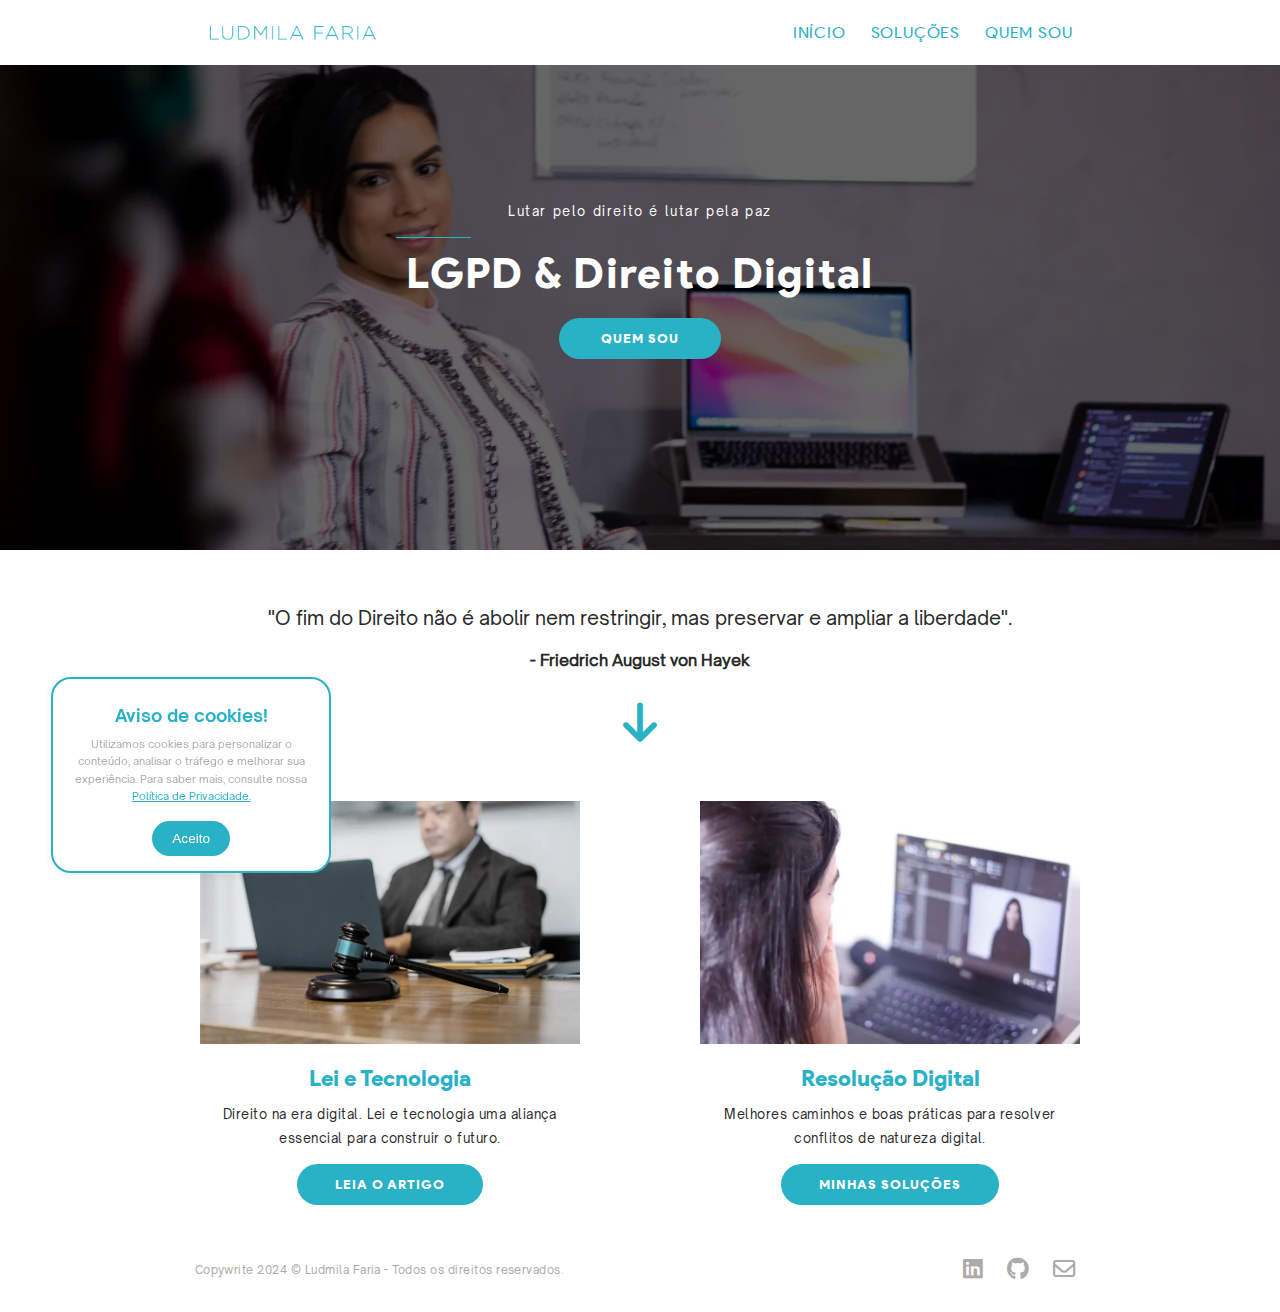
==== index.html @ daa5d390 "initial commit" ====
<!DOCTYPE html>
<html lang="pt-br">
<head>
    <meta charset="UTF-8"> 
    <meta name="viewport" content="width=device-width, initial-scale=1.0">
    <meta http-equiv="X-UA-Compatible"content="ie=edge"> 
    <meta name="description" content="Direito digital com Ludmila Faria">
    <meta name="keywords" content="direito digital, Ludmila Faria, lgpd">
    <meta name="author" content="tulio faria">
    <link rel="shortcut icon" href="assets/img/favcom-advogada-ludmila-faria.svg">
    <link rel="stylesheet" href="assets/css/style.css">
    <title>Ludmila Faria</title>
    <link rel="stylesheet" href="https://cdnjs.cloudflare.com/ajax/libs/font-awesome/6.5.2/css/all.min.css">
</head>

<body>
    <header>
        <nav>
            <div class="header">
                <div class="logo">
                    <a href="https://www.ludmilafaria.com">
                        <img src="assets/img/LOGOB.png" alt="logotipo-naming-ludmilafaria">
                    </a>
                </div>
                <div class="navlinks">
                    <ul>
                        <li><a href="https://www.ludmilafaria.com">INÍCIO</a></li>
                        <li><a href="">SOLUÇÕES</a></li>
                        <li><a href="">QUEM SOU</a></li>
                    </ul>
                </div>
            </div>
        </nav>
        <div class="core">
            <div class="core__banner">
                <p>Lutar pelo direito é lutar pela paz</p>
                <div class="barra-horizontal"></div>
                <h1>LGPD & Direito Digital</h1>
                <div class="core__banner--button">
                    <a href="https://www.google.com" target="_blank">QUEM SOU</a>
                </div>
            </div>
        </div>
    </header>

    <main>
        <div class="phrase">
            <blockquote>"O fim do Direito não é abolir nem restringir, mas preservar e ampliar a liberdade".<br></blockquote>
            <p><strong>- Friedrich August von Hayek</strong></p>
            <i class="fa-solid fa-arrow-down"></i>
        </div>
        
        <article>
            <div class="containerarticle">
                <div class="containerarticle__firstarticle">
                    <img src="assets/img/advogado-direito-digital-lgpd.webp" alt="">
                    <h2>Lei e Tecnologia</h2>
                    <p>Direito na era digital. Lei e tecnologia uma aliança essencial para construir o futuro.</p>
                    <div class="containerarticle__firstarticle--button">
                        <a href="">LEIA O ARTIGO</a>
                    </div>
                </div>
                <div class="containerarticle__secondarticle">
                    <img src="assets/img/ludmila-faria-direito-digital.webp" alt="">
                    <h2>Resolução Digital</h2>
                    <p>Melhores caminhos e boas práticas para resolver conflitos de natureza digital.</p>
                    <div class="containerarticle__firstarticle--button">
                        <a href="">MINHAS SOLUÇÕES</a>
                    </div>
                </div>
            </div>
        </article>
    </main>

    <footer>
        <div class="footer">
            <div class="footer__txt">
                <p>Copywrite 2024 © Ludmila Faria - Todos os direitos reservados.</p>
            </div>
            <div class="footer__icons">
                <a href="https://www.linkedin.com/in/ludmilafariabarbosa/" target="_blank"><i class="fa-brands fa-linkedin"></i></a>
                <a href="https://github.com/tuliofariabarbosa" target="_blank"><i class="fa-brands fa-github"></i></a>
                <a href="mailto:contato@ludmilafaria.com" target="_blank"><i class="fa-regular fa-envelope"></i></a>
            </div>
        </div>
    </footer>
    <div class="cookies" id="cookies">
        <div class="cookies__content">
            <h2>Aviso de cookies!</h2>
            <p>Utilizamos cookies para personalizar o conteúdo, analisar o tráfego e melhorar sua experiência. Para saber mais, consulte nossa <a href="https://www.google.com">Política de Privacidade.</a></p>
            <div class="cookies__content--btn">
                <button onclick="accepted()">Aceito</button>
            </div>
        </div>        
    </div>
    <script src="assets/js/script.js"></script>
</body>
</html>
---- assets/css/style.css ----
/* Remover formatação padrão, zerar css */
*{
    margin:0;
    padding:0;
    box-sizing: border-box;
}

/* barra de rolagem */
::-webkit-scrollbar{
    width: 7px;
}

::-webkit-scrollbar-thumb{
    width: 10px;
    background-color: var(--cor-enfatica);
}

@layer standard-features {
/* Fontes utilizadas */
    @font-face {
        font-family: oso-black;
        src: url(../fonts/OpenSauceOne-Black.ttf) format(truetype);
        font-weight: normal;
        font-style: normal;
    }

    @font-face {
        font-family: oso-medium;
        src: url(../fonts/OpenSauceOne-Medium.ttf) format(truetype);
        font-weight: normal;
        font-style: normal;
    }

    @font-face {
        font-family: oso-bold;
        src: url(../fonts/OpenSauceOne-Bold.ttf) format(truetype);
        font-weight: normal;
        font-style: normal;
    }

    @font-face {
        font-family: oso-regular;
        src: url(../fonts/OpenSauceOne-Regular.ttf) format(truetype);
        font-weight: normal;
        font-style: normal;
    }

    @font-face {
        font-family: oso-light;
        src: url(../fonts/OpenSauceOne-Light.ttf) format(truetype);
        font-weight: normal;
        font-style: normal;
    }

    @font-face {
        font-family: ps-black;
        src: url(../fonts/ProductSans-Black.ttf) format(truetype);
        font-weight: normal;
        font-style: normal;
    }

    @font-face {
        font-family: ps-bold;
        src: url(../fonts/OpenSauceOne-Bold.ttf) format(truetype);
        font-weight: normal;
        font-style: normal;
    }

    @font-face {
        font-family: ps-medium;
        src: url(../fonts/ProductSans-Medium.ttf) format(truetype);
        font-weight: normal;
        font-style: normal;
    }

    @font-face {
        font-family: ps-regular;
        src: url(../fonts/ProductSans-Regular.ttf) format(truetype);
        font-weight: normal;
        font-style: normal;
    }

    @font-face {
        font-family: ps-light;
        src: url(../fonts/ProductSans-Light.ttf) format(truetype);
        font-weight: normal;
        font-style: normal;
    }

    @font-face {
        font-family: ps-thin;
        src: url(../fonts/ProductSans-Thin.ttf) format(truetype);
        font-weight: normal;
        font-style: normal;
    }

    :root{
        --cor-enfatica: #29b1c6;
        --cor-texto: #292929;
        --cor-textosecundaria: #acaaaa;
    }
}

.header{
    display: none;
}
 
.core{
    border: solid;
    max-width: 100%;
    height: 550px;
    text-align: center;
    background: rgba(0, 0, 0, 0.6) url(../img/advogada-lgpd-ludmila.webp);
    background-size: cover;
    background-repeat: no-repeat;
    background-attachment: fixed;
    background-blend-mode: darken;
    background-position: top;
    display: flex;
    justify-content: center;
    align-items: center;
}

.core .core__banner p{
    color: white;
    font-family: oso-regular;
    font-size: 0.8rem;
    letter-spacing: 0.1rem;
}

.barra-horizontal{
    border-bottom: solid 1.7px var(--cor-enfatica);
    width: 75px;
    margin-top: 18px;
    position: relative;
    animation: firstanimation 2.7s infinite;
} 

@keyframes firstanimation{
    0%{
        left: 25px;
        opacity: 0;
    }
    50%{
        opacity: 1;
    }
    100%{
        left: 260px;
    }
}

.core .core__banner h1{
    color: white;
    padding: 10px 10px 30px 10px;
    font-family: ps-black;
    letter-spacing: 0.08rem;
    font-size: 2.1rem;
}

.core__banner a{
    padding: 13px 42px 13px 42px;
    font-family: ps-black;
    letter-spacing: 0.06rem;
    background-color: var(--cor-enfatica) ;
    border: none;
    color: white;
    border-radius: 23px;
    text-decoration: none;
    font-size:0.8rem;  
    cursor: pointer;
}

.core__banner--button:hover{
    transform:scale(1.05,1.05);
    transition: .3s ;   
}

.phrase{
    color: var(--cor-texto);
    font-size: 1.2rem;
    font-family: oso-regular;
    max-width: 460px;
    text-align: center;
    padding: 56px 16px 26px 16px;
    margin: auto;
}

.phrase p{
    padding-top: 20px;
    font-size: 1rem;
}

.phrase i{
    color: var(--cor-enfatica);
    font-size: 45px;
    padding: 30px 0px 30px 0px;
}

.containerarticle{
    display: flex;
    justify-content: center;
    align-items: center;
    flex-direction: column;
    max-width: 100%;
}

.containerarticle__firstarticle{
    text-align: center;
    max-width: 100%;
    display: flex;
    flex-direction: column;
    align-items: center;
    justify-content: center;
    
}

.containerarticle__firstarticle img{
    max-width: 380px;
}

.containerarticle__firstarticle h2{
    color: var(--cor-enfatica);
    font-family: ps-black;
    font-size:1.4rem;
    padding: 20px 5px 5px 5px;
}

.containerarticle__firstarticle p{
    font-family: oso-regular;
    font-size: 0.8rem;
    padding:5px 5px 15px 5px;
    color: var(--cor-texto);
    letter-spacing: 0.03rem; 
    line-height: 1.5rem;
    max-width: 400px;
}

.containerarticle__firstarticle a{
    padding: 13px 38px 13px 38px;
    font-family: ps-black;
    letter-spacing: 0.06rem;
    background-color: var(--cor-enfatica) ;
    border: none;
    color: white;
    border-radius: 23px;
    text-decoration: none;
    font-size:0.8rem;  
    cursor: pointer;
}

.containerarticle__firstarticle--button{
    padding: 10px 10px 50px 10px;
}

.containerarticle__firstarticle--button:hover{
    transform:scale(1.05,1.05);
    transition: .3s ;
}

.containerarticle__secondarticle{
    text-align: center;
    max-width: 100%;
    display: flex;
    flex-direction: column;
    align-items: center;
    justify-content: center;
    padding-top:25px;
}

.containerarticle__secondarticle img{
    max-width: 380px;
}

.containerarticle__secondarticle h2{
    color: var(--cor-enfatica);
    font-family: ps-black;
    font-size:1.4rem;
    padding: 20px 5px 5px 5px;
}

.containerarticle__secondarticle p{
    font-family: oso-regular;
    font-size: 0.8rem;
    padding:5px 5px 15px 5px;
    color: var(--cor-texto);
    letter-spacing: 0.03rem; 
    line-height: 1.5rem;
    max-width: 400px;
}

.containerarticle__secondarticle a{
    padding: 13px 38px 13px 38px;
    font-family: ps-black;
    letter-spacing: 0.06rem;
    background-color: var(--cor-enfatica) ;
    border: none;
    color: white;
    border-radius: 23px;
    text-decoration: none;
    font-size:0.8rem;  
    cursor: pointer;
}

.footer{
    display: flex;
    justify-content: center;
    align-items: center;
    flex-direction: column;
}

.footer__txt{
    font-size: 0.7rem;
    font-family: oso-regular;
    color: var(--cor-textosecundaria) ;
    letter-spacing: 0.03rem;
    padding: 20px 0px 20px 0px;
    text-align: center;
    max-width: 385px;
}

.footer__icons a{
    font-size: 1.4rem;
    color: var(--cor-textosecundaria);
    align-items: center;
    padding: 20px 10px 30px 10px;
}

.footer__icons a i:hover{
    color:var(--cor-enfatica);
    transform:scale(1.18,1.18);
    transition: .2s; 
}

.cookies{
    display: none;
}
.cookies.show{
    display: block;
}

.cookies__content{
    position: fixed;
    bottom:3%;
    left: 4%;
    width: 95%;
    max-width: 280px;
    background: #fff;
    padding: 15px 15px 15px 15px;
    border-radius: 20px;
    box-shadow: 0px 2px 2px 5px rgba(0,0,0,0.02);
    border: solid 2px #29b1c6;
    display: flex;
    flex-direction: column;
    justify-content: center;
    align-items: center;
}

.cookies__content h2{
    margin: 10px 0px;
    font-size: 1.1rem;
    color: var(--cor-enfatica);
    text-align: center;
    font-family: ps-bold;
}

.cookies__content p{
    margin: 0px 0px 15px 0px;
    color: var(--cor-textosecundaria);
    font-size: 0.67rem;
    text-align: center;
    font-family: oso-regular;
    line-height: 1.1rem;
}

.cookies__content p a{
    color: var(--cor-enfatica);
}

.cookies__content--btn button{
    padding: 10px 20px;
    border:none;
    outline: none;
    font-size: 0.85rem;
    border-radius: 20px;
    cursor: pointer;
    color: white;
    background-color: #29b1c6;
}

.cookies__content--btn button:hover{
    transform: scale(0.92);
    transition: 0.2s;
}

/* formato tablet */
@media screen and (min-width: 768px) and (max-width: 1024px){
    .containerarticle{
        flex-direction: row;
        gap: 20px;
    }

    .core{
        background: rgba(0, 0, 0, 0.6) url(../img/lawyer-brasil.webp);
        background-attachment: fixed;
        background-position: top;
        border: none;
    }

    .core .core__banner h1{
        font-size: 2.4rem;
    }

    .containerarticle__secondarticle{
        padding-top: 0px;
    }

    .phrase{
        max-width: 90%;
    }

}

/* formato desktop */
@media screen and (min-width: 1025px) and (max-width: 1440px){
    .header{
        display: flex;
        justify-content:space-around;
        align-items: center;
        height: 65px;
        position: fixed;
        top: 0;
        left: 0;
        width: 100%;
        background-color: white;
        z-index: 1;
    }

    .logo img{
        width: 170px;
        padding-top: 6px;
    }

    .navlinks ul{
        display: flex;
        gap: 25px;
    }

    .navlinks ul li{
        list-style: none;
    }

    .navlinks ul li a{
        text-decoration: none;
        color: var(--cor-enfatica);
        font-family: ps-regular;
        font-size: 1rem;
        letter-spacing: 0.05rem;
        cursor: pointer;
    }
    .navlinks ul li a:hover{
        color:var(--cor-textosecundaria);
        transition: .3s;
    }

    .core{
        background: rgba(0, 0, 0, 0.6) url(../img/lawyer-brasil.webp);
        background-attachment: fixed;
        background-position: top;
        border: none;
    }

    .core .core__banner h1{
        font-size: 2.6rem;
    }

    .phrase{
        max-width: 90%;
    }

    .containerarticle{
        flex-direction: row;
        gap: 100px;
    }
    
    .containerarticle__secondarticle{
        padding-top: 0px;
    }

    .footer{
        flex-direction: row;
        justify-content: space-around;
    }
}

/* widescreen */
@media screen and (min-width: 1441px){
    .core{
        background: rgba(0, 0, 0, 0.6) url(../img/lawyer-brasil.webp);
        background-attachment: fixed;
        background-position: top;
        border: none;
    }

    .core .core__banner h1{
        font-size: 3.3rem;
    }

    @keyframes firstanimation{
        0%{
            left: 90px;
            opacity: 0;
        }
        50%{
            opacity: 1;
        }
        100%{
            left: 390px;
        }
    }

    .containerarticle{
        flex-direction: row;
        gap:80px;
    }
    .containerarticle__secondarticle{
            padding-top: 0px;
        }   

    .phrase{
        max-width: 100%;
        margin-top: 70px;
    }

    .phrase i{
        padding: 90px 10px 90px 10px; 
    }

    .footer{
        padding-top: 50px;
    }
    
}
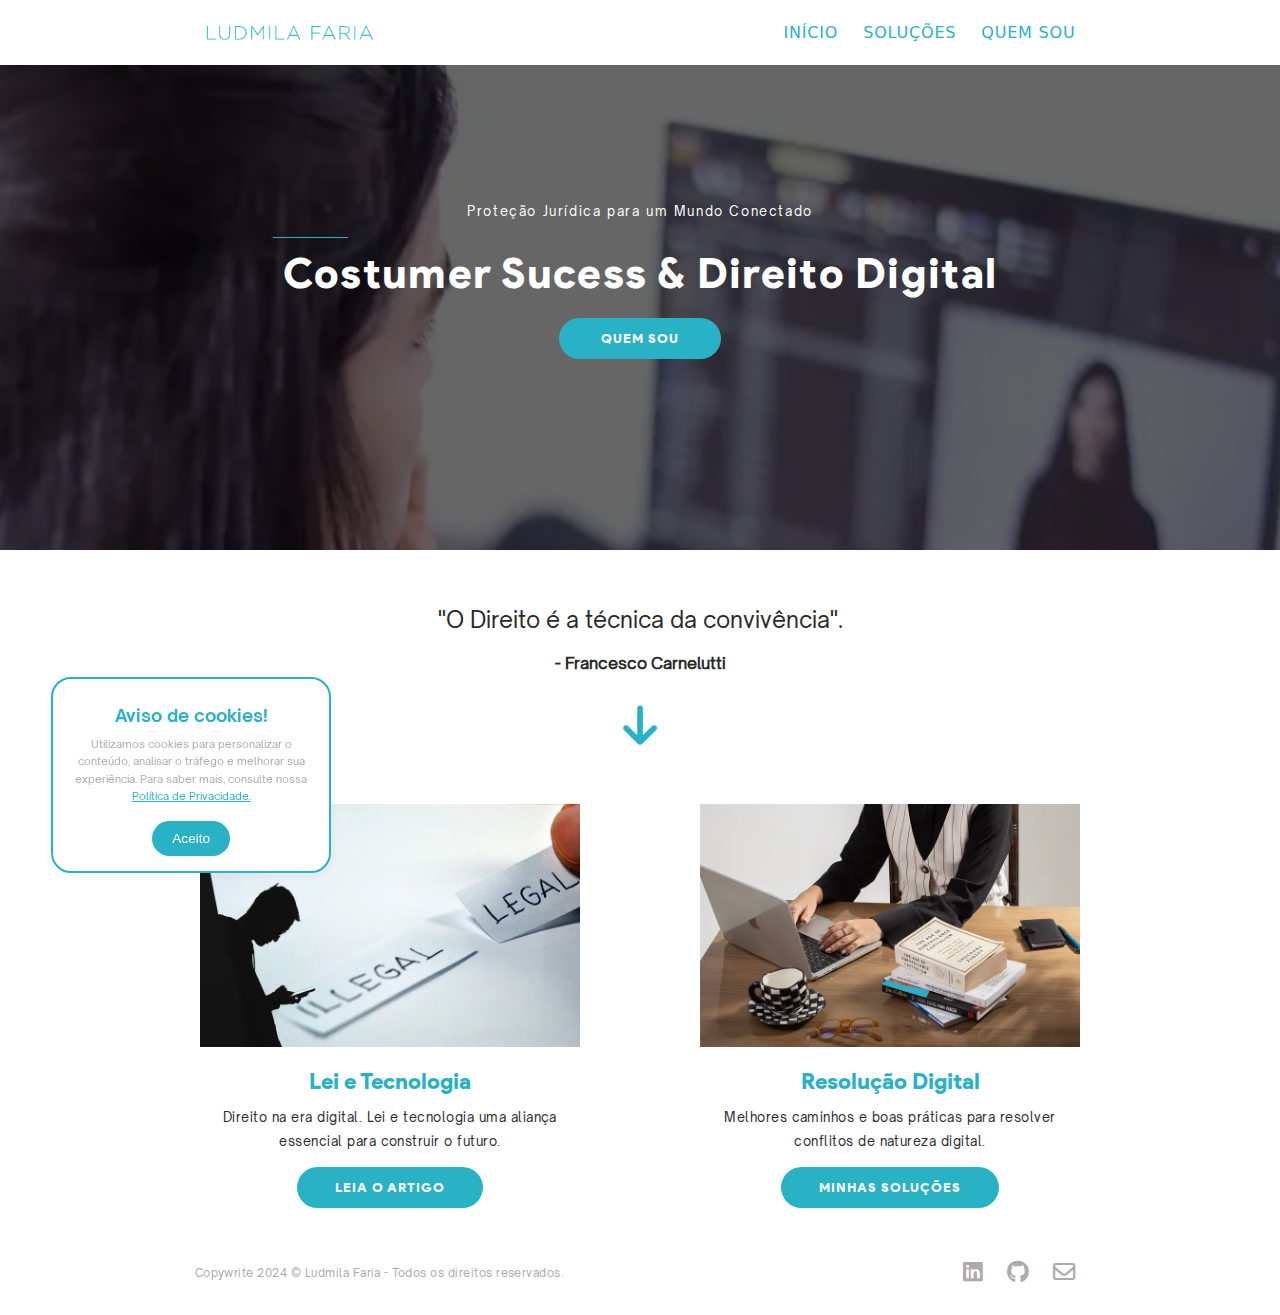
==== commit 8ed4dd18: "style: animação responsiva, new img, text" ====
--- a/index.html
+++ b/index.html
@@ -33,9 +33,9 @@
         </nav>
         <div class="core">
             <div class="core__banner">
-                <p>Lutar pelo direito é lutar pela paz</p>
+                <p>Proteção Jurídica para um Mundo Conectado</p>
                 <div class="barra-horizontal"></div>
-                <h1>LGPD & Direito Digital</h1>
+                <h1>Costumer Sucess & Direito Digital</h1>
                 <div class="core__banner--button">
                     <a href="https://www.google.com" target="_blank">QUEM SOU</a>
                 </div>
@@ -45,15 +45,15 @@
 
     <main>
         <div class="phrase">
-            <blockquote>"O fim do Direito não é abolir nem restringir, mas preservar e ampliar a liberdade".<br></blockquote>
-            <p><strong>- Friedrich August von Hayek</strong></p>
+            <blockquote>"O Direito é a técnica da convivência".<br></blockquote>
+            <p><strong>- Francesco Carnelutti</strong></p>
             <i class="fa-solid fa-arrow-down"></i>
         </div>
         
         <article>
             <div class="containerarticle">
                 <div class="containerarticle__firstarticle">
-                    <img src="assets/img/advogado-direito-digital-lgpd.webp" alt="">
+                    <img src="assets/img/post-law-and-tecnology-direito-tecnologia.webp" alt="Lei e Tecnologia, o que é legal e ilegal, porque é importante para construir o futuro.">
                     <h2>Lei e Tecnologia</h2>
                     <p>Direito na era digital. Lei e tecnologia uma aliança essencial para construir o futuro.</p>
                     <div class="containerarticle__firstarticle--button">
@@ -61,7 +61,7 @@
                     </div>
                 </div>
                 <div class="containerarticle__secondarticle">
-                    <img src="assets/img/ludmila-faria-direito-digital.webp" alt="">
+                    <img src="assets/img/post-advogada-online-ludmila.webp" alt="Como resolver um problema de natureza digital">
                     <h2>Resolução Digital</h2>
                     <p>Melhores caminhos e boas práticas para resolver conflitos de natureza digital.</p>
                     <div class="containerarticle__firstarticle--button">
--- a/assets/css/style.css
+++ b/assets/css/style.css
@@ -138,14 +138,14 @@
 
 @keyframes firstanimation{
     0%{
-        left: 25px;
+        left: 0px;
         opacity: 0;
     }
     50%{
         opacity: 1;
     }
     100%{
-        left: 260px;
+        left: 315px;
     }
 }
 
@@ -400,9 +400,11 @@
     }
 
     .core{
-        background: rgba(0, 0, 0, 0.6) url(../img/lawyer-brasil.webp);
+        background: rgba(0, 0, 0, 0.6) url(../img/ludmila-faria-direito-digital.webp);
         background-attachment: fixed;
         background-position: top;
+        background-size: cover;
+        background-repeat: no-repeat;
         border: none;
     }
 
@@ -410,12 +412,26 @@
         font-size: 2.4rem;
     }
 
+    @keyframes firstanimation{
+        0%{
+            left: 50px;
+            opacity: 0;
+        }
+        50%{
+            opacity: 1;
+        }
+        100%{
+            left: 480px;
+        }
+    }
+
     .containerarticle__secondarticle{
         padding-top: 0px;
     }
 
     .phrase{
         max-width: 90%;
+        font-size: 1.5rem;
     }
 
 }
@@ -452,7 +468,7 @@
     .navlinks ul li a{
         text-decoration: none;
         color: var(--cor-enfatica);
-        font-family: ps-regular;
+        font-family: system-ui, -apple-system, BlinkMacSystemFont, 'Segoe UI', Roboto, Oxygen, Ubuntu, Cantarell, 'Open Sans', 'Helvetica Neue', sans-serif;
         font-size: 1rem;
         letter-spacing: 0.05rem;
         cursor: pointer;
@@ -463,46 +479,12 @@
     }
 
     .core{
-        background: rgba(0, 0, 0, 0.6) url(../img/lawyer-brasil.webp);
+        background: rgba(0, 0, 0, 0.6) url(../img/ludmila-faria-direito-digital.webp);
         background-attachment: fixed;
         background-position: top;
         border: none;
-    }
-
-    .core .core__banner h1{
-        font-size: 2.6rem;
-    }
-
-    .phrase{
-        max-width: 90%;
-    }
-
-    .containerarticle{
-        flex-direction: row;
-        gap: 100px;
-    }
-    
-    .containerarticle__secondarticle{
-        padding-top: 0px;
-    }
-
-    .footer{
-        flex-direction: row;
-        justify-content: space-around;
-    }
-}
-
-/* widescreen */
-@media screen and (min-width: 1441px){
-    .core{
-        background: rgba(0, 0, 0, 0.6) url(../img/lawyer-brasil.webp);
-        background-attachment: fixed;
-        background-position: top;
-        border: none;
-    }
-
-    .core .core__banner h1{
-        font-size: 3.3rem;
+        background-size: cover;
+        background-repeat: no-repeat;
     }
 
     @keyframes firstanimation{
@@ -514,13 +496,71 @@
             opacity: 1;
         }
         100%{
-            left: 390px;
-        }
+            left: 490px;
+        }
+    }
+
+    .core .core__banner h1{
+        font-size: 2.6rem;
+    }
+
+    
+
+    .phrase{
+        max-width: 90%;
+        font-size: 1.4rem;
     }
 
     .containerarticle{
         flex-direction: row;
-        gap:80px;
+        gap: 100px;
+    }
+    
+    .containerarticle__secondarticle{
+        padding-top: 0px;
+    }
+
+    .footer{
+        flex-direction: row;
+        justify-content: space-around;
+    }
+}
+
+/* widescreen */
+@media screen and (min-width: 1441px){
+    .core{
+        background: rgba(0, 0, 0, 0.6) url(../img/ludmila-faria-direito-digital.webp);
+        background-size: cover;
+        background-repeat: no-repeat;
+        background-attachment: fixed;
+        background-position: top;
+        border: none;
+    }
+
+    .core .core__banner h1{
+        font-size: 3.3rem;
+    }
+
+    .core .core__banner p{
+        font-size: 1.2rem;
+    }
+
+    @keyframes firstanimation{
+        0%{
+            left: 120px;
+            opacity: 0;
+        }
+        50%{
+            opacity: 1;
+        }
+        100%{
+            left: 630px;
+        }
+    }
+
+    .containerarticle{
+        flex-direction: row;
+        gap:100px;
     }
     .containerarticle__secondarticle{
             padding-top: 0px;
@@ -529,6 +569,11 @@
     .phrase{
         max-width: 100%;
         margin-top: 70px;
+        font-size: 1.7rem;
+    }
+
+    .phrase p{
+        font-size: 1.3rem;
     }
 
     .phrase i{
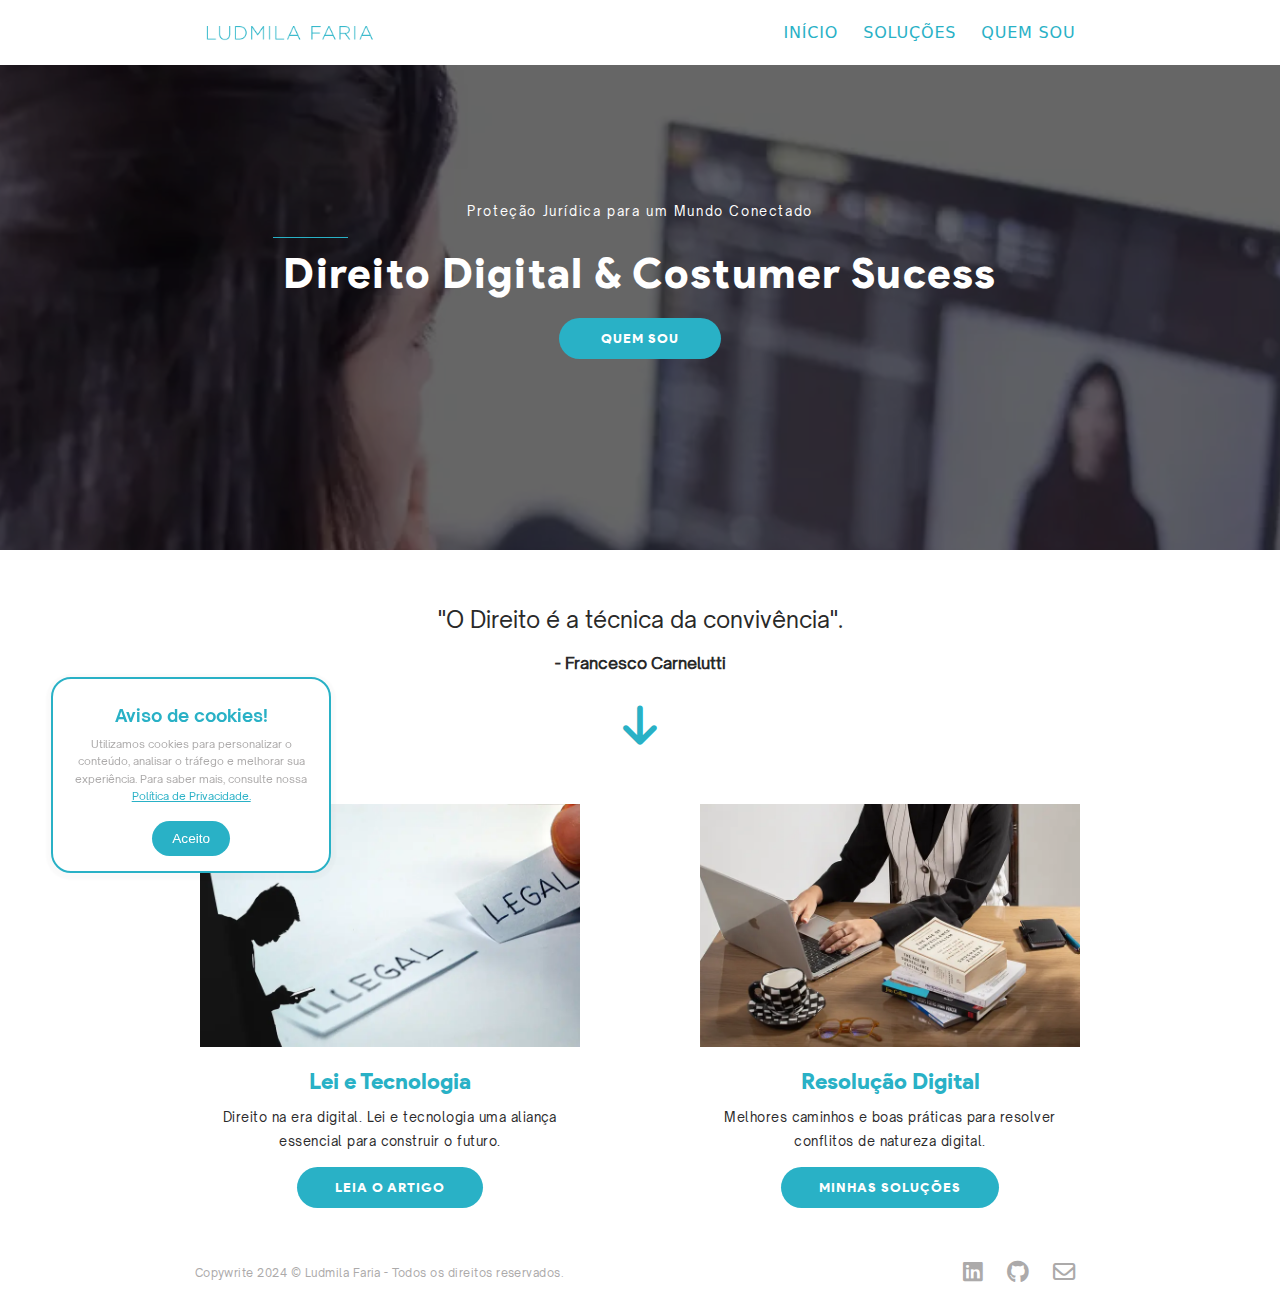
==== commit ea0d4ac2: "style new page quem" ====
--- a/index.html
+++ b/index.html
@@ -26,7 +26,7 @@
                     <ul>
                         <li><a href="https://www.ludmilafaria.com">INÍCIO</a></li>
                         <li><a href="">SOLUÇÕES</a></li>
-                        <li><a href="">QUEM SOU</a></li>
+                        <li><a href="https://www.ludmilafaria.com/quem">QUEM SOU</a></li>
                     </ul>
                 </div>
             </div>
@@ -35,7 +35,7 @@
             <div class="core__banner">
                 <p>Proteção Jurídica para um Mundo Conectado</p>
                 <div class="barra-horizontal"></div>
-                <h1>Costumer Sucess & Direito Digital</h1>
+                <h1>Direito Digital & <span id="cs">Costumer Sucess</span></h1>
                 <div class="core__banner--button">
                     <a href="https://www.google.com" target="_blank">QUEM SOU</a>
                 </div>
--- a/assets/css/style.css
+++ b/assets/css/style.css
@@ -76,20 +76,6 @@
     @font-face {
         font-family: ps-regular;
         src: url(../fonts/ProductSans-Regular.ttf) format(truetype);
-        font-weight: normal;
-        font-style: normal;
-    }
-
-    @font-face {
-        font-family: ps-light;
-        src: url(../fonts/ProductSans-Light.ttf) format(truetype);
-        font-weight: normal;
-        font-style: normal;
-    }
-
-    @font-face {
-        font-family: ps-thin;
-        src: url(../fonts/ProductSans-Thin.ttf) format(truetype);
         font-weight: normal;
         font-style: normal;
     }
@@ -145,7 +131,7 @@
         opacity: 1;
     }
     100%{
-        left: 315px;
+        left: 280px;
     }
 }
 
@@ -155,6 +141,10 @@
     font-family: ps-black;
     letter-spacing: 0.08rem;
     font-size: 2.1rem;
+}
+
+#cs{
+    font-size: 1.97rem;
 }
 
 .core__banner a{
@@ -412,6 +402,10 @@
         font-size: 2.4rem;
     }
 
+    #cs{
+        font-size: 2.4rem;
+    }
+
     @keyframes firstanimation{
         0%{
             left: 50px;
@@ -504,7 +498,9 @@
         font-size: 2.6rem;
     }
 
-    
+    #cs{
+        font-size: 2.6rem;
+    }
 
     .phrase{
         max-width: 90%;
